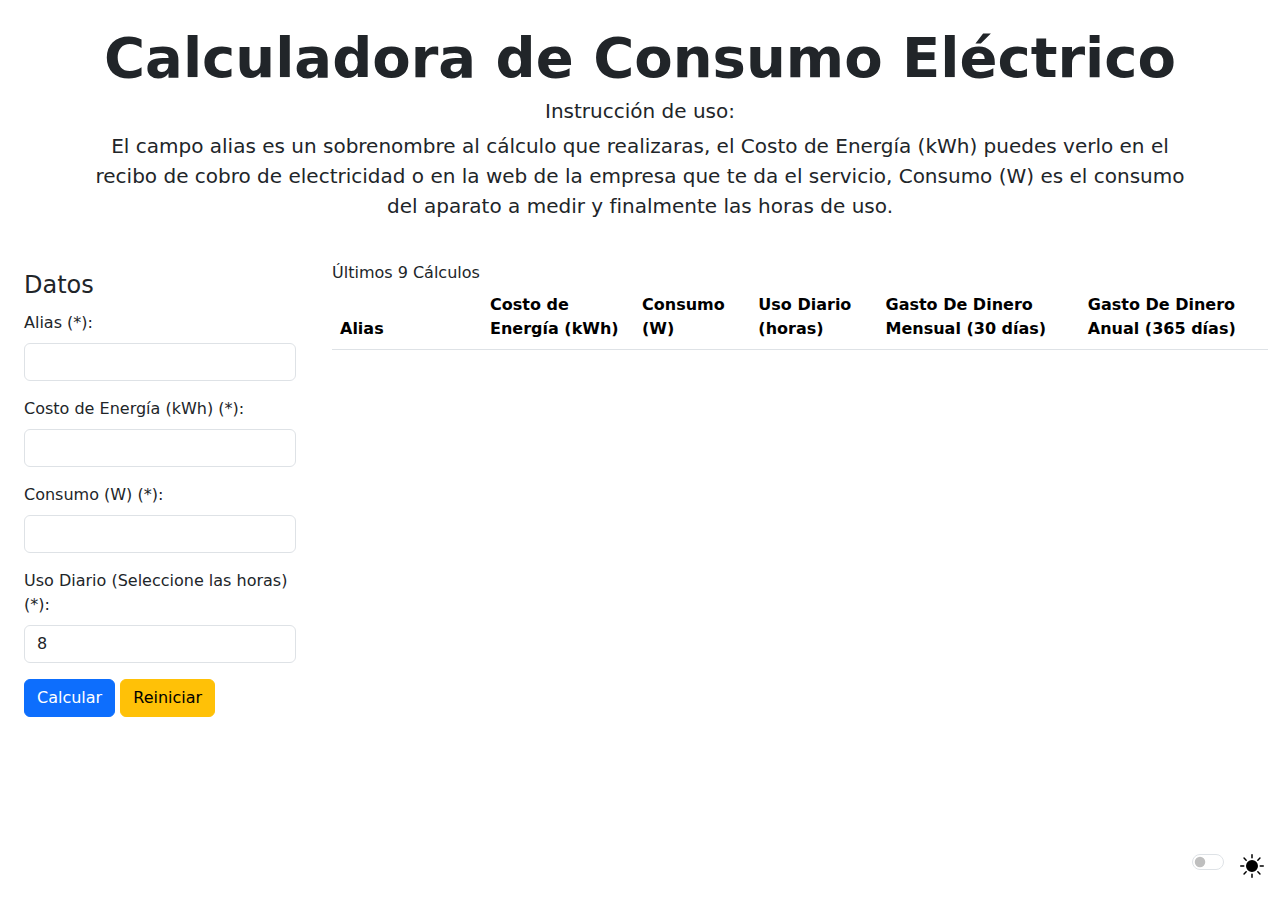
==== index.html @ 344720e3 "Update, varios" ====
<!DOCTYPE html>
<html lang="es">

<head>
    <meta charset="UTF-8">
    <meta name="viewport" content="width=device-width, initial-scale=1.0">
    <meta name="author" content="Daniel Bautista Pradilla">
    <title>Calculadora de Consumo Eléctrico</title>

    <link href="assets/img/elec32x32.png" rel="icon">
    <!-- Bootstrap CSS -->
    <link href="https://cdn.jsdelivr.net/npm/bootstrap@5.3.3/dist/css/bootstrap.min.css" rel="stylesheet"
        integrity="sha384-QWTKZyjpPEjISv5WaRU9OFeRpok6YctnYmDr5pNlyT2bRjXh0JMhjY6hW+ALEwIH" crossorigin="anonymous">
    <script src="https://cdn.jsdelivr.net/npm/bootstrap@5.3.3/dist/js/bootstrap.bundle.min.js"
        integrity="sha384-YvpcrYf0tY3lHB60NNkmXc5s9fDVZLESaAA55NDzOxhy9GkcIdslK1eN7N6jIeHz"
        crossorigin="anonymous"></script>
    <link href="assets/css/consumo.css" rel="stylesheet">
    <link href="assets/css/normalizev8.0.1.css" rel="stylesheet">
</head>

<body>
    <main>
        <section class="container pt-4">
            <div class="row mb-9">
                <div class="lc-block text-center">
                    <h2 class="fw-bold display-4">Calculadora de Consumo Eléctrico</h2>
                </div>
                <div class="lc-block text-center">
                    <h5>Instrucción de uso:</h5>
                    <p class="lead">El campo alias es un sobrenombre al cálculo que realizaras, el
                        Costo de Energía (kWh) puedes verlo en el recibo de cobro de electricidad o en la web de la
                        empresa que te da el servicio, Consumo (W) es el consumo del aparato a medir y finalmente las
                        horas de uso.</p>
                </div>
            </div>
        </section>
        <br>
        <div class="container-fluid d-flex justify-content-center">
            <div class="row">
                <div class="col-9 col-md-3">
                    <fieldset>
                        <legend>Datos</legend>
                        <form id="form" class="needs-validation" novalidate>
                            <div class="mb-3">
                                <label for="alias" class="form-label">Alias (*):</label>
                                <input type="text" id="alias" name="alias" class="form-control" required>
                                <div class="invalid-feedback">
                                    El campo Alias es requerido.
                                </div>
                            </div>
                            <div class="mb-3">
                                <label for="costeEnergia" class="form-label">Costo de Energía (kWh) (*):</label>
                                <input type="number" id="costeEnergia" name="costeEnergia" class="form-control"
                                    pattern="\d+" title="Solo se permiten números" required>
                                <div class="invalid-feedback">
                                    El campo Costo de Energía es requerido.
                                </div>
                            </div>
                            <div class="mb-3">
                                <label for="consumo" class="form-label">Consumo (W) (*):</label>
                                <input type="number" id="consumo" name="consumo" class="form-control" pattern="\d+"
                                    title="Solo se permiten números" required>
                                <div class="invalid-feedback">
                                    El campo Consumo es requerido.
                                </div>
                            </div>
                            <div class="mb-3">
                                <label for="usoDiario" class="form-label">Uso Diario (Seleccione las horas) (*):</label>
                                <select id="usoDiario" name="usoDiario" class="form-control" required>
                                    <!-- Las opciones se generarán dinámicamente con JavaScript -->
                                </select>
                                <div class="invalid-feedback">
                                    El campo Uso Diario es requerido.
                                </div>
                            </div>
                            <button type="button" class="btn btn-primary" onclick="calcularGasto()">Calcular</button>
                            <button type="reset" class="btn btn-warning">Reiniciar</button>
                        </form>
                        <br>
                        <div class="text-white-50">
                            <p>Hecho por Daniel Bautista Pradilla.</p>
                        </div>
                    </fieldset>
                </div>
                <div class="col-md-9">
                    <caption>Últimos 9 Cálculos</caption>
                    <table id="tablaCalculos" class="table table-hover">
                        <thead>
                            <tr>
                                <th style="width: 150px;">Alias</th>
                                <th>Costo de Energía (kWh)</th>
                                <th>Consumo (W)</th>
                                <th>Uso Diario (horas)</th>
                                <th>Gasto De Dinero Mensual (30 días)</th>
                                <th>Gasto De Dinero Anual (365 días)</th>
                            </tr>
                        </thead>
                        <tbody>
                        </tbody>
                    </table>
                </div>
            </div>
        </div>

        <!-- Cambio dia y noche iconos svg -->
        <svg xmlns="http://www.w3.org/2000/svg" class="d-none">
            <symbol id="check2" viewBox="0 0 16 16">
                <path
                    d="M13.854 3.646a.5.5 0 0 1 0 .708l-7 7a.5.5 0 0 1-.708 0l-3.5-3.5a.5.5 0 1 1 .708-.708L6.5 10.293l6.646-6.647a.5.5 0 0 1 .708 0z" />
            </symbol>
            <symbol id="moon-stars-fill" viewBox="0 0 16 16">
                <path
                    d="M6 .278a.768.768 0 0 1 .08.858 7.208 7.208 0 0 0-.878 3.46c0 4.021 3.278 7.277 7.318 7.277.527 0 1.04-.055 1.533-.16a.787.787 0 0 1 .81.316.733.733 0 0 1-.031.893A8.349 8.349 0 0 1 8.344 16C3.734 16 0 12.286 0 7.71 0 4.266 2.114 1.312 5.124.06A.752.752 0 0 1 6 .278z" />
            </symbol>
            <symbol id="sun-fill" viewBox="0 0 16 16">
                <path
                    d="M8 12a4 4 0 1 0 0-8 4 4 0 0 0 0 8zM8 0a.5.5 0 0 1 .5.5v2a.5.5 0 0 1-1 0v-2A.5.5 0 0 1 8 0zm0 13a.5.5 0 0 1 .5.5v2a.5.5 0 0 1-1 0v-2A.5.5 0 0 1 8 13zm8-5a.5.5 0 0 1-.5.5h-2a.5.5 0 0 1 0-1h2a.5.5 0 0 1 .5.5zM3 8a.5.5 0 0 1-.5.5h-2a.5.5 0 0 1 0-1h2A.5.5 0 0 1 3 8zm10.657-5.657a.5.5 0 0 1 0 .707l-1.414 1.415a.5.5 0 1 1-.707-.708l1.414-1.414a.5.5 0 0 1 .707 0zm-9.193 9.193a.5.5 0 0 1 0 .707L3.05 13.657a.5.5 0 0 1-.707-.707l1.414-1.414a.5.5 0 0 1 .707 0zm9.193 2.121a.5.5 0 0 1-.707 0l-1.414-1.414a.5.5 0 0 1 .707-.707l1.414 1.414a.5.5 0 0 1 0 .707zM4.464 4.465a.5.5 0 0 1-.707 0L2.343 3.05a.5.5 0 1 1 .707-.707l1.414 1.414a.5.5 0 0 1 0 .708z" />
            </symbol>
        </svg>

        <!-- Cambio dia y noche switch -->
        <div class="position-fixed bottom-0 end-0 mb-3 me-3 bd-mode-toggle">
            <div class="form-check form-switch form-switch-lg">
                <input class="form-check-input" type="checkbox" id="themeSwitch" aria-label="Toggle theme">
                <label class="form-check-label d-flex align-items-center" for="themeSwitch">
                    <svg class="bi my-1 theme-icon-active ms-2" width="1.5em" height="1.5em">
                        <use href="#"></use>
                    </svg>
                </label>
            </div>
        </div>
    </main>



    <script src="assets/js/scripts.js"></script>
</body>

</html>
---- assets/css/normalizev8.0.1.css ----
html{line-height:1.15;-webkit-text-size-adjust:100%}body{margin:0;}main{display:block;}h1{font-size:2em;margin:.67em 0;}hr{box-sizing:content-box;height:0;overflow:visible}pre{font-family:monospace,monospace;font-size:1em}a{background-color:transparent;}abbr[title]{border-bottom:none;text-decoration:underline;text-decoration:underline dotted}b,strong{font-weight:bolder;}code,kbd,samp{font-family:monospace,monospace;font-size:1em}small{font-size:80%;}sub,sup{font-size:75%;line-height:0;position:relative;vertical-align:baseline;}sub{bottom:-.25em;}sup{top:-.5em;}img{border-style:none;}button,input,optgroup,select,textarea{font-family:inherit;font-size:100%;line-height:1.15;margin:0}button,input{overflow:visible;}button,select{text-transform:none;}button,[type="button"],[type="reset"],[type="submit"]{-webkit-appearance:button;}button::-moz-focus-inner,[type="button"]::-moz-focus-inner,[type="reset"]::-moz-focus-inner,[type="submit"]::-moz-focus-inner{border-style:none;padding:0;}button:-moz-focusring,[type="button"]:-moz-focusring,[type="reset"]:-moz-focusring,[type="submit"]:-moz-focusring{outline:1px dotted ButtonText;}fieldset{padding:.35em .75em .625em;}legend{box-sizing:border-box;color:inherit;display:table;max-width:100%;padding:0;white-space:normal}progress{vertical-align:baseline;}textarea{overflow:auto;}[type="checkbox"],[type="radio"]{box-sizing:border-box;padding:0}[type="number"]::-webkit-inner-spin-button,[type="number"]::-webkit-outer-spin-button{height:auto;}[type="search"]{-webkit-appearance:textfield;outline-offset:-2px}[type="search"]::-webkit-search-decoration{-webkit-appearance:none;}::-webkit-file-upload-button{-webkit-appearance:button;font:inherit}details{display:block;}summary{display:list-item;}template{display:none;}[hidden]{display:none;}
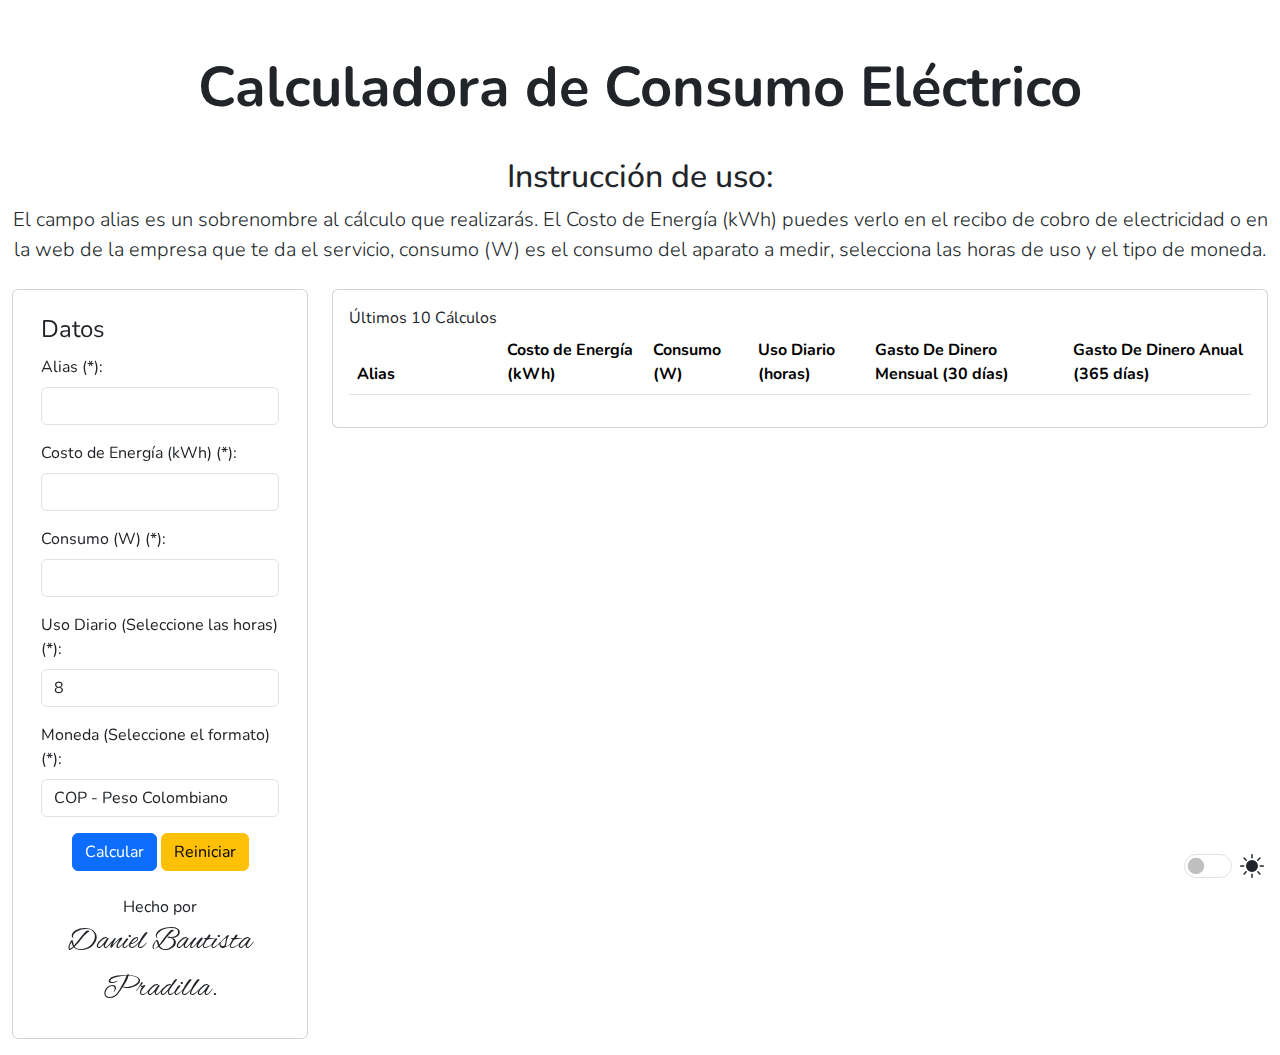
==== commit fd27f753: "Update, estilo y firma" ====
--- a/index.html
+++ b/index.html
@@ -6,101 +6,119 @@
     <meta name="viewport" content="width=device-width, initial-scale=1.0">
     <meta name="author" content="Daniel Bautista Pradilla">
     <title>Calculadora de Consumo Eléctrico</title>
-
-    <link href="assets/img/elec32x32.png" rel="icon">
+    <link rel="icon" href="assets/img/elec32x32.png">
     <!-- Bootstrap CSS -->
-    <link href="https://cdn.jsdelivr.net/npm/bootstrap@5.3.3/dist/css/bootstrap.min.css" rel="stylesheet"
-        integrity="sha384-QWTKZyjpPEjISv5WaRU9OFeRpok6YctnYmDr5pNlyT2bRjXh0JMhjY6hW+ALEwIH" crossorigin="anonymous">
-    <script src="https://cdn.jsdelivr.net/npm/bootstrap@5.3.3/dist/js/bootstrap.bundle.min.js"
-        integrity="sha384-YvpcrYf0tY3lHB60NNkmXc5s9fDVZLESaAA55NDzOxhy9GkcIdslK1eN7N6jIeHz"
-        crossorigin="anonymous"></script>
-    <link href="assets/css/consumo.css" rel="stylesheet">
-    <link href="assets/css/normalizev8.0.1.css" rel="stylesheet">
+    <link rel="stylesheet" href="assets/bootstrap-5.3.3-dist/css/bootstrap.min.css">
+    <!-- Fuentes -->
+    <link rel="preconnect" href="https://fonts.googleapis.com">
+    <link rel="preconnect" href="https://fonts.gstatic.com" crossorigin>
+    <link
+        href="https://fonts.googleapis.com/css2?family=Alex+Brush&family=Nunito:ital,wght@0,200..1000;1,200..1000&display=swap"
+        rel="stylesheet">
+    <!-- CSS -->
+    <link rel="stylesheet" href="assets/css/consumo.css">
+    <link rel="stylesheet" href="assets/css/normalizev8.0.1.css">
 </head>
 
 <body>
-    <main>
-        <section class="container pt-4">
-            <div class="row mb-9">
-                <div class="lc-block text-center">
-                    <h2 class="fw-bold display-4">Calculadora de Consumo Eléctrico</h2>
+    <main class="container-fluid justify-content-center pt-3">
+        <header class="text-center mb-4">
+            <h1 class="fw-bold display-4">Calculadora de Consumo Eléctrico</h1>
+            <h2>Instrucción de uso:</h2>
+            <p class="lead">El campo alias es un sobrenombre al cálculo que realizarás. El Costo de Energía (kWh) puedes
+                verlo en el recibo de cobro de electricidad o en la web de la empresa que te da el servicio, consumo (W)
+                es el consumo del aparato a medir, selecciona las horas de uso y el tipo de moneda.</p>
+        </header>
+        <section class="row">
+            <article class="col-md-3 mb-3">
+                <div class="card bg-transparent" style="backdrop-filter: blur(20px);">
+                    <div class="card-body">
+                        <fieldset>
+                            <legend>Datos</legend>
+                            <form id="form" class="needs-validation" novalidate>
+                                <div class="mb-3">
+                                    <label for="alias" class="form-label">Alias (*):</label>
+                                    <input type="text" id="alias" name="alias" class="form-control" required>
+                                    <div class="invalid-feedback">
+                                        El campo Alias es requerido.
+                                    </div>
+                                </div>
+                                <div class="mb-3">
+                                    <label for="costeEnergia" class="form-label">Costo de Energía (kWh) (*):</label>
+                                    <input type="number" id="costeEnergia" name="costeEnergia" class="form-control"
+                                        min="1" required>
+                                    <div class="invalid-feedback">
+                                        El campo Costo de Energía es requerido.
+                                    </div>
+                                </div>
+                                <div class="mb-3">
+                                    <label for="consumo" class="form-label">Consumo (W) (*):</label>
+                                    <input type="number" id="consumo" name="consumo" class="form-control" min="1"
+                                        required>
+                                    <div class="invalid-feedback">
+                                        El campo Consumo es requerido.
+                                    </div>
+                                </div>
+                                <div class="mb-3">
+                                    <label for="usoDiario" class="form-label">Uso Diario (Seleccione las horas)
+                                        (*):</label>
+                                    <select id="usoDiario" name="usoDiario" class="form-control" required>
+                                        <!-- Las opciones se generarán dinámicamente con JavaScript -->
+                                    </select>
+                                    <div class="invalid-feedback">
+                                        El campo Uso Diario es requerido.
+                                    </div>
+                                </div>
+                                <div class="mb-3">
+                                    <label for="moneda" class="form-label">Moneda (Seleccione el formato)
+                                        (*):</label>
+                                    <select id="moneda" name="moneda" class="form-control" required>
+                                        <option value="COP">COP - Peso Colombiano</option>
+                                        <option value="USD">USD - Dólar Estadounidense</option>
+                                        <option value="EUR">EUR - Euro</option>
+                                    </select>
+                                    <div class="invalid-feedback">
+                                        El campo Moneda es requerido.
+                                    </div>
+                                </div>
+                                <div class="text-center">
+                                    <button type="button" class="btn btn-primary"
+                                        onclick="calcularGasto()">Calcular</button>
+                                    <button type="reset" class="btn btn-warning">Reiniciar</button>
+                                </div>
+                            </form>
+                            <br>
+                            <div class="lc-block text-center">
+                                <caption>Hecho por <div id="miFirma" style="font-size: 31px;">Daniel Bautista
+                                        Pradilla.</div>
+                                </caption>
+                            </div>
+                        </fieldset>
+                    </div>
                 </div>
-                <div class="lc-block text-center">
-                    <h5>Instrucción de uso:</h5>
-                    <p class="lead">El campo alias es un sobrenombre al cálculo que realizaras, el
-                        Costo de Energía (kWh) puedes verlo en el recibo de cobro de electricidad o en la web de la
-                        empresa que te da el servicio, Consumo (W) es el consumo del aparato a medir y finalmente las
-                        horas de uso.</p>
+            </article>
+            <article class="col-md-9 mb-3">
+                <div class="card">
+                    <div class="card-body">
+                        <caption>Últimos 10 Cálculos</caption>
+                        <table id="tablaCalculos" class="table table-hover">
+                            <thead>
+                                <tr>
+                                    <th style="width: 150px;">Alias</th>
+                                    <th>Costo de Energía (kWh)</th>
+                                    <th>Consumo (W)</th>
+                                    <th>Uso Diario (horas)</th>
+                                    <th>Gasto De Dinero Mensual (30 días)</th>
+                                    <th>Gasto De Dinero Anual (365 días)</th>
+                                </tr>
+                            </thead>
+                            <tbody>
+                            </tbody>
+                        </table>
+                    </div>
                 </div>
-            </div>
+            </article>
         </section>
-        <br>
-        <div class="container-fluid d-flex justify-content-center">
-            <div class="row">
-                <div class="col-9 col-md-3">
-                    <fieldset>
-                        <legend>Datos</legend>
-                        <form id="form" class="needs-validation" novalidate>
-                            <div class="mb-3">
-                                <label for="alias" class="form-label">Alias (*):</label>
-                                <input type="text" id="alias" name="alias" class="form-control" required>
-                                <div class="invalid-feedback">
-                                    El campo Alias es requerido.
-                                </div>
-                            </div>
-                            <div class="mb-3">
-                                <label for="costeEnergia" class="form-label">Costo de Energía (kWh) (*):</label>
-                                <input type="number" id="costeEnergia" name="costeEnergia" class="form-control"
-                                    pattern="\d+" title="Solo se permiten números" required>
-                                <div class="invalid-feedback">
-                                    El campo Costo de Energía es requerido.
-                                </div>
-                            </div>
-                            <div class="mb-3">
-                                <label for="consumo" class="form-label">Consumo (W) (*):</label>
-                                <input type="number" id="consumo" name="consumo" class="form-control" pattern="\d+"
-                                    title="Solo se permiten números" required>
-                                <div class="invalid-feedback">
-                                    El campo Consumo es requerido.
-                                </div>
-                            </div>
-                            <div class="mb-3">
-                                <label for="usoDiario" class="form-label">Uso Diario (Seleccione las horas) (*):</label>
-                                <select id="usoDiario" name="usoDiario" class="form-control" required>
-                                    <!-- Las opciones se generarán dinámicamente con JavaScript -->
-                                </select>
-                                <div class="invalid-feedback">
-                                    El campo Uso Diario es requerido.
-                                </div>
-                            </div>
-                            <button type="button" class="btn btn-primary" onclick="calcularGasto()">Calcular</button>
-                            <button type="reset" class="btn btn-warning">Reiniciar</button>
-                        </form>
-                        <br>
-                        <div class="text-white-50">
-                            <p>Hecho por Daniel Bautista Pradilla.</p>
-                        </div>
-                    </fieldset>
-                </div>
-                <div class="col-md-9">
-                    <caption>Últimos 9 Cálculos</caption>
-                    <table id="tablaCalculos" class="table table-hover">
-                        <thead>
-                            <tr>
-                                <th style="width: 150px;">Alias</th>
-                                <th>Costo de Energía (kWh)</th>
-                                <th>Consumo (W)</th>
-                                <th>Uso Diario (horas)</th>
-                                <th>Gasto De Dinero Mensual (30 días)</th>
-                                <th>Gasto De Dinero Anual (365 días)</th>
-                            </tr>
-                        </thead>
-                        <tbody>
-                        </tbody>
-                    </table>
-                </div>
-            </div>
-        </div>
 
         <!-- Cambio dia y noche iconos svg -->
         <svg xmlns="http://www.w3.org/2000/svg" class="d-none">
@@ -129,10 +147,9 @@
                 </label>
             </div>
         </div>
+
     </main>
-
-
-
+    <script src="assets/bootstrap-5.3.3-dist/js/bootstrap.bundle.min.js"></script>
     <script src="assets/js/scripts.js"></script>
 </body>
 
--- a/assets/css/consumo.css
+++ b/assets/css/consumo.css
@@ -0,0 +1,37 @@
+/* Switch dia y noche */
+.form-switch-lg .form-check-input {
+    width: 3rem;
+    height: 1.5rem;
+}
+
+.form-switch-lg .form-check-input:checked {
+    background-color: #0d6efd;
+}
+
+.form-switch-lg .form-check-input:focus {
+    box-shadow: 0 0 0 0.25rem rgba(13, 110, 253, 0.25);
+}
+
+.theme-icon-active {
+    fill: currentColor;
+}
+
+.theme-dark .theme-icon-active {
+    color: white;
+}
+
+/* Firma*/
+#miFirma {
+    font-family: "Alex Brush", cursive;
+    font-weight: 400;
+    font-style: normal;
+}
+
+/* General */
+body {
+    /* Nunito font <weight>: Use a value from 200 to 1000 */
+    font-family: "Nunito", sans-serif;
+    font-optical-sizing: auto;
+    font-weight: 400;
+    font-style: normal;
+}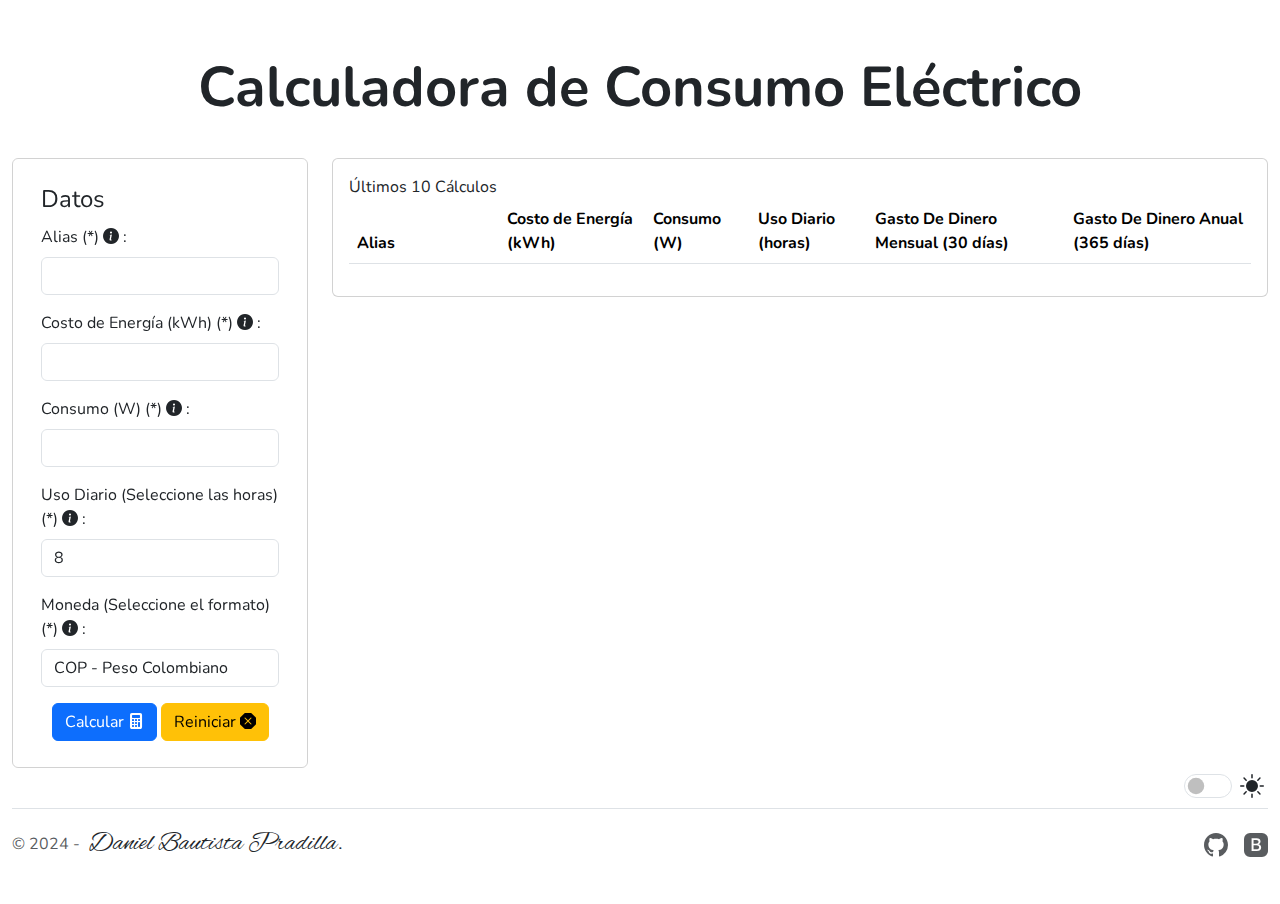
==== commit 1b2cceb6: "Update, iconos, footer." ====
--- a/index.html
+++ b/index.html
@@ -9,6 +9,7 @@
     <link rel="icon" href="assets/img/elec32x32.png">
     <!-- Bootstrap CSS -->
     <link rel="stylesheet" href="assets/bootstrap-5.3.3-dist/css/bootstrap.min.css">
+    <link rel="stylesheet" href="assets/bootstrap-icons-1.11.3/font/bootstrap-icons.min.css">
     <!-- Fuentes -->
     <link rel="preconnect" href="https://fonts.googleapis.com">
     <link rel="preconnect" href="https://fonts.gstatic.com" crossorigin>
@@ -24,10 +25,6 @@
     <main class="container-fluid justify-content-center pt-3">
         <header class="text-center mb-4">
             <h1 class="fw-bold display-4">Calculadora de Consumo Eléctrico</h1>
-            <h2>Instrucción de uso:</h2>
-            <p class="lead">El campo alias es un sobrenombre al cálculo que realizarás. El Costo de Energía (kWh) puedes
-                verlo en el recibo de cobro de electricidad o en la web de la empresa que te da el servicio, consumo (W)
-                es el consumo del aparato a medir, selecciona las horas de uso y el tipo de moneda.</p>
         </header>
         <section class="row">
             <article class="col-md-3 mb-3">
@@ -37,14 +34,20 @@
                             <legend>Datos</legend>
                             <form id="form" class="needs-validation" novalidate>
                                 <div class="mb-3">
-                                    <label for="alias" class="form-label">Alias (*):</label>
+                                    <label for="alias" class="form-label">Alias (*) <i class="bi bi-info-circle-fill"
+                                            data-bs-toggle="tooltip" data-bs-placement="right"
+                                            data-bs-title="Sobrenombre al cálculo que realizarás"></i> :</label>
                                     <input type="text" id="alias" name="alias" class="form-control" required>
                                     <div class="invalid-feedback">
                                         El campo Alias es requerido.
                                     </div>
                                 </div>
                                 <div class="mb-3">
-                                    <label for="costeEnergia" class="form-label">Costo de Energía (kWh) (*):</label>
+                                    <label for="costeEnergia" class="form-label">Costo de Energía (kWh) (*) <i
+                                            class="bi bi-info-circle-fill" data-bs-toggle="tooltip"
+                                            data-bs-placement="right"
+                                            data-bs-title="Esta en el recibo de cobro de electricidad o en la web de la empresa que te da el servicio"></i>
+                                        :</label>
                                     <input type="number" id="costeEnergia" name="costeEnergia" class="form-control"
                                         min="1" required>
                                     <div class="invalid-feedback">
@@ -52,7 +55,10 @@
                                     </div>
                                 </div>
                                 <div class="mb-3">
-                                    <label for="consumo" class="form-label">Consumo (W) (*):</label>
+                                    <label for="consumo" class="form-label">Consumo (W) (*) <i
+                                            class="bi bi-info-circle-fill" data-bs-toggle="tooltip"
+                                            data-bs-placement="right" data-bs-title="Consumo del aparato a medir"></i>
+                                        :</label>
                                     <input type="number" id="consumo" name="consumo" class="form-control" min="1"
                                         required>
                                     <div class="invalid-feedback">
@@ -61,7 +67,8 @@
                                 </div>
                                 <div class="mb-3">
                                     <label for="usoDiario" class="form-label">Uso Diario (Seleccione las horas)
-                                        (*):</label>
+                                        (*) <i class="bi bi-info-circle-fill" data-bs-toggle="tooltip"
+                                            data-bs-placement="right" data-bs-title="Horas de uso diario"></i> :</label>
                                     <select id="usoDiario" name="usoDiario" class="form-control" required>
                                         <!-- Las opciones se generarán dinámicamente con JavaScript -->
                                     </select>
@@ -71,7 +78,9 @@
                                 </div>
                                 <div class="mb-3">
                                     <label for="moneda" class="form-label">Moneda (Seleccione el formato)
-                                        (*):</label>
+                                        (*) <i class="bi bi-info-circle-fill" data-bs-toggle="tooltip"
+                                            data-bs-placement="right"
+                                            data-bs-title="Tipo de moneda para realizar el calculo"></i> :</label>
                                     <select id="moneda" name="moneda" class="form-control" required>
                                         <option value="COP">COP - Peso Colombiano</option>
                                         <option value="USD">USD - Dólar Estadounidense</option>
@@ -82,17 +91,12 @@
                                     </div>
                                 </div>
                                 <div class="text-center">
-                                    <button type="button" class="btn btn-primary"
-                                        onclick="calcularGasto()">Calcular</button>
-                                    <button type="reset" class="btn btn-warning">Reiniciar</button>
+                                    <button type="button" class="btn btn-primary" onclick="calcularGasto()">Calcular <i
+                                            class="bi bi-calculator-fill"></i></button>
+                                    <button type="reset" class="btn btn-warning">Reiniciar <i
+                                            class="bi bi-x-octagon-fill"></i></button>
                                 </div>
                             </form>
-                            <br>
-                            <div class="lc-block text-center">
-                                <caption>Hecho por <div id="miFirma" style="font-size: 31px;">Daniel Bautista
-                                        Pradilla.</div>
-                                </caption>
-                            </div>
                         </fieldset>
                     </div>
                 </div>
@@ -120,12 +124,34 @@
             </article>
         </section>
 
+        <footer class="d-flex flex-wrap justify-content-between align-items-center py-3 my-4 border-top">
+            <div class="col-md-4 d-flex align-items-center">
+                <span class="mb-3 mb-md-0 text-body-secondary">© 2024 -</span><span id="miFirma"
+                    style="font-size: 26px; margin-left: 9px;">Daniel Bautista Pradilla.</span>
+                <div class="mb-3 mb-md-0 text-body-secondary"></div>
+            </div>
+
+            <ul class="nav col-md-4 justify-content-end list-unstyled d-flex">
+                <li class="ms-3"><a class="text-body-secondary" href="https://github.com/Danielbp019/" target="_blank">
+                        <svg xmlns="http://www.w3.org/2000/svg" width="24" height="24" fill="currentColor"
+                            class="bi bi-github" viewBox="0 0 16 16">
+                            <path
+                                d="M8 0C3.58 0 0 3.58 0 8c0 3.54 2.29 6.53 5.47 7.59.4.07.55-.17.55-.38 0-.19-.01-.82-.01-1.49-2.01.37-2.53-.49-2.69-.94-.09-.23-.48-.94-.82-1.13-.28-.15-.68-.52-.01-.53.63-.01 1.08.58 1.23.82.72 1.21 1.87.87 2.33.66.07-.52.28-.87.51-1.07-1.78-.2-3.64-.89-3.64-3.95 0-.87.31-1.59.82-2.15-.08-.2-.36-1.02.08-2.12 0 0 .67-.21 2.2.82.64-.18 1.32-.27 2-.27s1.36.09 2 .27c1.53-1.04 2.2-.82 2.2-.82.44 1.1.16 1.92.08 2.12.51.56.82 1.27.82 2.15 0 3.07-1.87 3.75-3.65 3.95.29.25.54.73.54 1.48 0 1.07-.01 1.93-.01 2.2 0 .21.15.46.55.38A8.01 8.01 0 0 0 16 8c0-4.42-3.58-8-8-8" />
+                        </svg></a></li>
+                <li class="ms-3"><a class="text-body-secondary" href="https://getbootstrap.com/" target="_blank">
+                        <svg xmlns="http://www.w3.org/2000/svg" width="24" height="24" fill="currentColor"
+                            class="bi bi-bootstrap-fill" viewBox="0 0 16 16">
+                            <path
+                                d="M6.375 7.125V4.658h1.78c.973 0 1.542.457 1.542 1.237 0 .802-.604 1.23-1.764 1.23zm0 3.762h1.898c1.184 0 1.81-.48 1.81-1.377 0-.885-.65-1.348-1.886-1.348H6.375z" />
+                            <path
+                                d="M4.002 0a4 4 0 0 0-4 4v8a4 4 0 0 0 4 4h8a4 4 0 0 0 4-4V4a4 4 0 0 0-4-4zm1.06 12V3.545h3.399c1.587 0 2.543.809 2.543 2.11 0 .884-.65 1.675-1.483 1.816v.1c1.143.117 1.904.931 1.904 2.033 0 1.488-1.084 2.396-2.888 2.396z" />
+                        </svg>
+                    </a></li>
+            </ul>
+        </footer>
+
         <!-- Cambio dia y noche iconos svg -->
         <svg xmlns="http://www.w3.org/2000/svg" class="d-none">
-            <symbol id="check2" viewBox="0 0 16 16">
-                <path
-                    d="M13.854 3.646a.5.5 0 0 1 0 .708l-7 7a.5.5 0 0 1-.708 0l-3.5-3.5a.5.5 0 1 1 .708-.708L6.5 10.293l6.646-6.647a.5.5 0 0 1 .708 0z" />
-            </symbol>
             <symbol id="moon-stars-fill" viewBox="0 0 16 16">
                 <path
                     d="M6 .278a.768.768 0 0 1 .08.858 7.208 7.208 0 0 0-.878 3.46c0 4.021 3.278 7.277 7.318 7.277.527 0 1.04-.055 1.533-.16a.787.787 0 0 1 .81.316.733.733 0 0 1-.031.893A8.349 8.349 0 0 1 8.344 16C3.734 16 0 12.286 0 7.71 0 4.266 2.114 1.312 5.124.06A.752.752 0 0 1 6 .278z" />
@@ -137,7 +163,7 @@
         </svg>
 
         <!-- Cambio dia y noche switch -->
-        <div class="position-fixed bottom-0 end-0 mb-3 me-3 bd-mode-toggle">
+        <div class="position-fixed bottom-0 end-0 custom-margin me-3 bd-mode-toggle">
             <div class="form-check form-switch form-switch-lg">
                 <input class="form-check-input" type="checkbox" id="themeSwitch" aria-label="Toggle theme">
                 <label class="form-check-label d-flex align-items-center" for="themeSwitch">
--- a/assets/css/consumo.css
+++ b/assets/css/consumo.css
@@ -34,4 +34,9 @@
     font-optical-sizing: auto;
     font-weight: 400;
     font-style: normal;
+}
+
+/* Margen inferior del boton dia y noche */
+.custom-margin {
+    margin-bottom: 6rem;
 }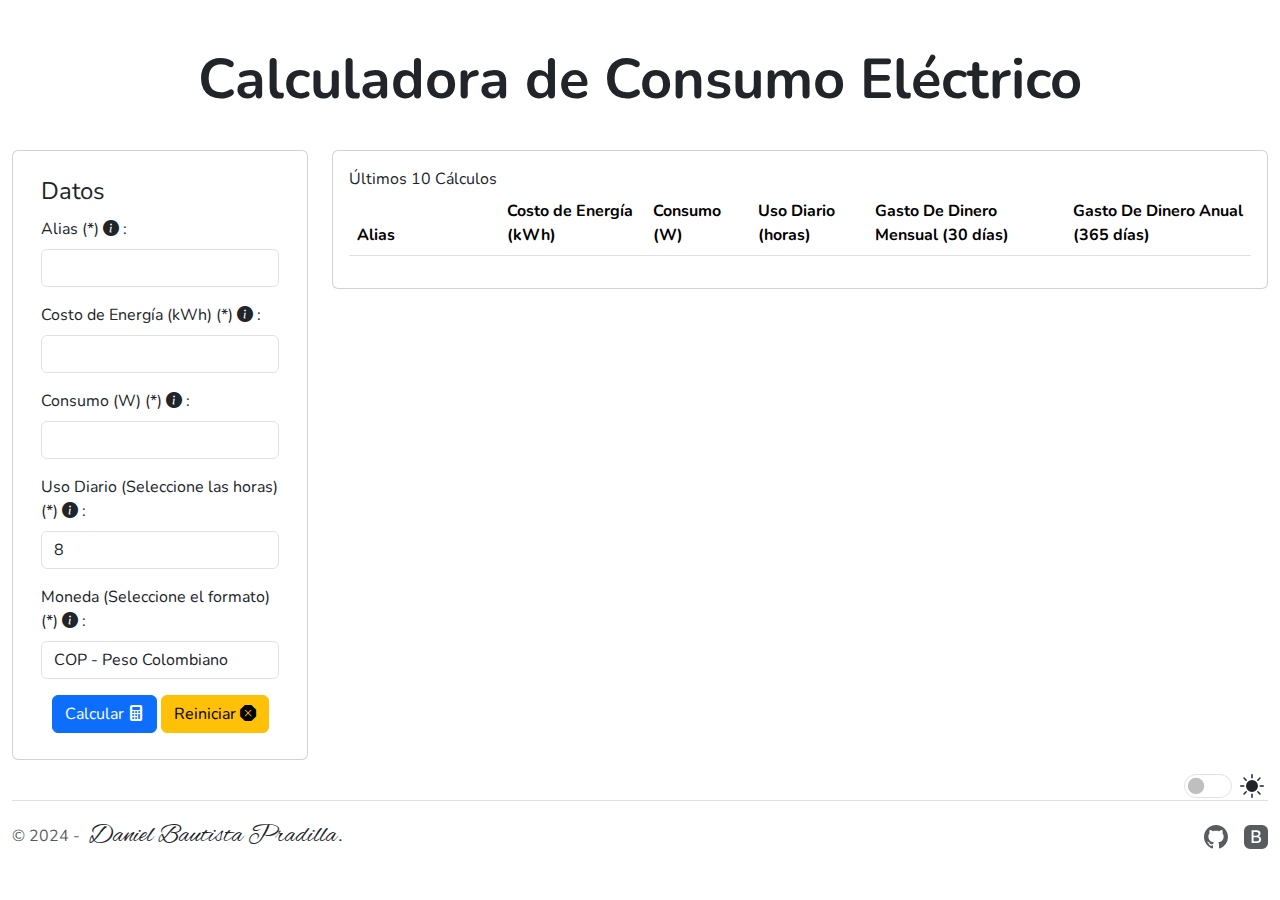
==== commit bbe6d08c: "Update index.html" ====
--- a/index.html
+++ b/index.html
@@ -22,13 +22,15 @@
 </head>
 
 <body>
-    <main class="container-fluid justify-content-center pt-3">
+    <main class="container-fluid justify-content-center pt-2">
         <header class="text-center mb-4">
             <h1 class="fw-bold display-4">Calculadora de Consumo Eléctrico</h1>
         </header>
         <section class="row">
             <article class="col-md-3 mb-3">
-                <div class="card bg-transparent" style="backdrop-filter: blur(20px);">
+                <!-- Esto pone efecto de vidrio en la card para cuando hay un fondo
+                <div class="card bg-transparent" style="backdrop-filter: blur(20px);"> -->
+                <div class="card">
                     <div class="card-body">
                         <fieldset>
                             <legend>Datos</legend>
@@ -46,10 +48,10 @@
                                     <label for="costeEnergia" class="form-label">Costo de Energía (kWh) (*) <i
                                             class="bi bi-info-circle-fill" data-bs-toggle="tooltip"
                                             data-bs-placement="right"
-                                            data-bs-title="Esta en el recibo de cobro de electricidad o en la web de la empresa que te da el servicio"></i>
+                                            data-bs-title="Está en el recibo de cobro de electricidad o en la web de la empresa que te da el servicio"></i>
                                         :</label>
-                                    <input type="number" id="costeEnergia" name="costeEnergia" class="form-control"
-                                        min="1" required>
+                                    <input type="number" step="0.1" pattern="\d+(\.\d{1,})?" id="costeEnergia"
+                                        name="costeEnergia" class="form-control" min="1" required>
                                     <div class="invalid-feedback">
                                         El campo Costo de Energía es requerido.
                                     </div>
@@ -59,8 +61,8 @@
                                             class="bi bi-info-circle-fill" data-bs-toggle="tooltip"
                                             data-bs-placement="right" data-bs-title="Consumo del aparato a medir"></i>
                                         :</label>
-                                    <input type="number" id="consumo" name="consumo" class="form-control" min="1"
-                                        required>
+                                    <input type="number" step="0.1" pattern="\d+(\.\d{1,})?" id="consumo" name="consumo"
+                                        class="form-control" min="1" required>
                                     <div class="invalid-feedback">
                                         El campo Consumo es requerido.
                                     </div>
@@ -80,7 +82,7 @@
                                     <label for="moneda" class="form-label">Moneda (Seleccione el formato)
                                         (*) <i class="bi bi-info-circle-fill" data-bs-toggle="tooltip"
                                             data-bs-placement="right"
-                                            data-bs-title="Tipo de moneda para realizar el calculo"></i> :</label>
+                                            data-bs-title="Tipo de moneda para realizar el cálculo"></i> :</label>
                                     <select id="moneda" name="moneda" class="form-control" required>
                                         <option value="COP">COP - Peso Colombiano</option>
                                         <option value="USD">USD - Dólar Estadounidense</option>
@@ -165,7 +167,7 @@
         <!-- Cambio dia y noche switch -->
         <div class="position-fixed bottom-0 end-0 custom-margin me-3 bd-mode-toggle">
             <div class="form-check form-switch form-switch-lg">
-                <input class="form-check-input" type="checkbox" id="themeSwitch" aria-label="Toggle theme">
+                <input class="form-check-input glow" type="checkbox" id="themeSwitch" aria-label="Toggle theme">
                 <label class="form-check-label d-flex align-items-center" for="themeSwitch">
                     <svg class="bi my-1 theme-icon-active ms-2" width="1.5em" height="1.5em">
                         <use href="#"></use>
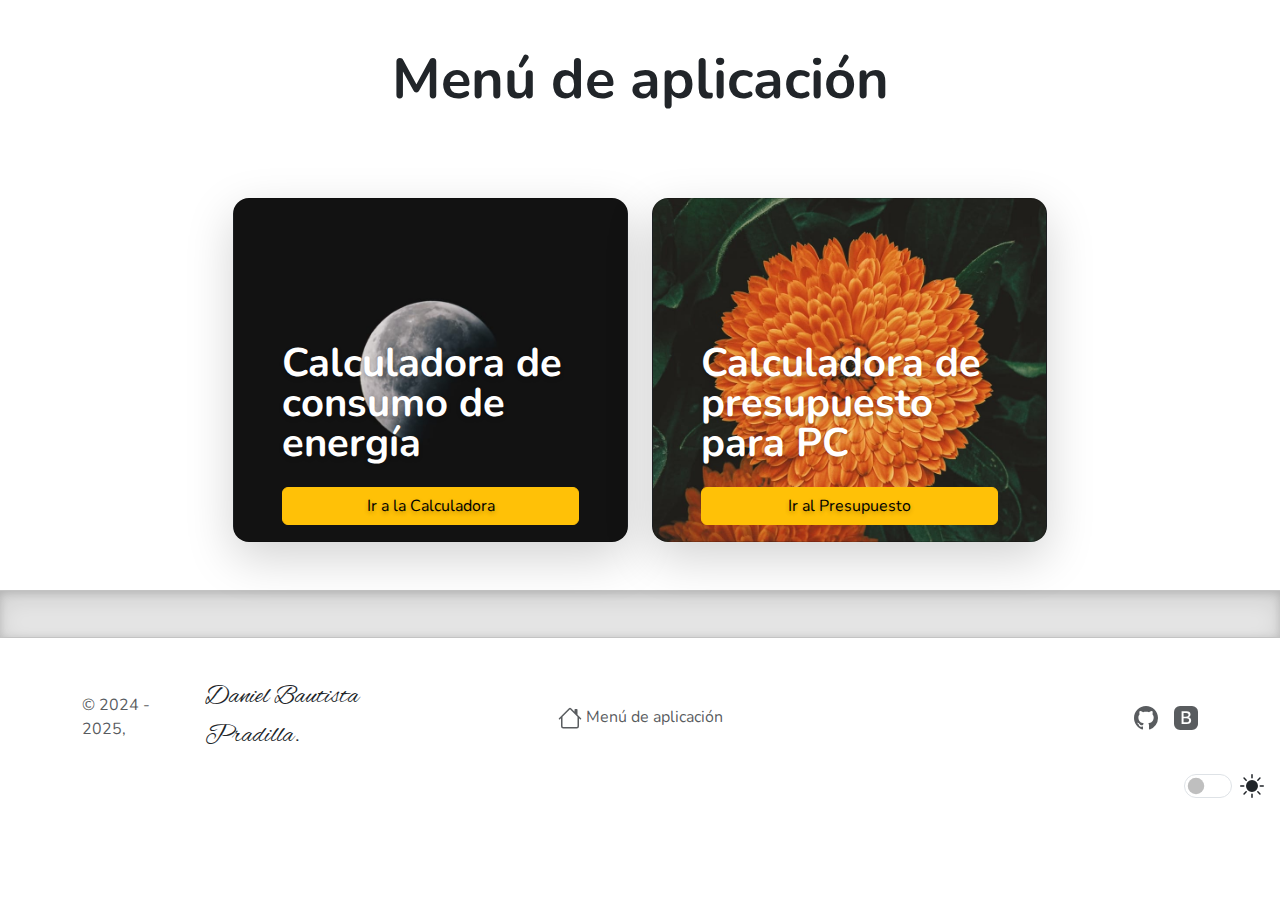
==== commit 7da9f3bd: "New, presupuesto." ====
--- a/index.html
+++ b/index.html
@@ -1,11 +1,11 @@
-<!DOCTYPE html>
+<!doctype html>
 <html lang="es">
 
 <head>
     <meta charset="UTF-8">
     <meta name="viewport" content="width=device-width, initial-scale=1.0">
     <meta name="author" content="Daniel Bautista Pradilla">
-    <title>Calculadora de Consumo Eléctrico</title>
+    <title>Menú de aplicación</title>
     <link rel="icon" href="assets/img/elec32x32.png">
     <!-- Bootstrap CSS -->
     <link rel="stylesheet" href="assets/bootstrap-5.3.3-dist/css/bootstrap.min.css">
@@ -19,138 +19,60 @@
     <!-- CSS -->
     <link rel="stylesheet" href="assets/css/consumo.css">
     <link rel="stylesheet" href="assets/css/normalizev8.0.1.css">
+    <!-- Incluir footer -->
+    <script>
+        function loadFooter() {
+            var xhttp = new XMLHttpRequest();
+            xhttp.onreadystatechange = function () {
+                if (this.readyState == 4 && this.status == 200) {
+                    document.getElementById("footer").innerHTML = this.responseText;
+                }
+            };
+            xhttp.open("GET", "footer.html", true);
+            xhttp.send();
+        }
+    </script>
 </head>
 
-<body>
-    <main class="container-fluid justify-content-center pt-2">
+<body onload="loadFooter()">
+    <main class="justify-content-center pt-2">
         <header class="text-center mb-4">
-            <h1 class="fw-bold display-4">Calculadora de Consumo Eléctrico</h1>
+            <h1 class="fw-bold display-4">Menú de aplicación</h1>
         </header>
-        <section class="row">
-            <article class="col-md-3 mb-3">
-                <!-- Esto pone efecto de vidrio en la card para cuando hay un fondo
-                <div class="card bg-transparent" style="backdrop-filter: blur(20px);"> -->
-                <div class="card">
-                    <div class="card-body">
-                        <fieldset>
-                            <legend>Datos</legend>
-                            <form id="form" class="needs-validation" novalidate>
-                                <div class="mb-3">
-                                    <label for="alias" class="form-label">Alias (*) <i class="bi bi-info-circle-fill"
-                                            data-bs-toggle="tooltip" data-bs-placement="right"
-                                            data-bs-title="Sobrenombre al cálculo que realizarás"></i> :</label>
-                                    <input type="text" id="alias" name="alias" class="form-control" required>
-                                    <div class="invalid-feedback">
-                                        El campo Alias es requerido.
-                                    </div>
-                                </div>
-                                <div class="mb-3">
-                                    <label for="costeEnergia" class="form-label">Costo de Energía (kWh) (*) <i
-                                            class="bi bi-info-circle-fill" data-bs-toggle="tooltip"
-                                            data-bs-placement="right"
-                                            data-bs-title="Está en el recibo de cobro de electricidad o en la web de la empresa que te da el servicio"></i>
-                                        :</label>
-                                    <input type="number" step="0.1" pattern="\d+(\.\d{1,})?" id="costeEnergia"
-                                        name="costeEnergia" class="form-control" min="1" required>
-                                    <div class="invalid-feedback">
-                                        El campo Costo de Energía es requerido.
-                                    </div>
-                                </div>
-                                <div class="mb-3">
-                                    <label for="consumo" class="form-label">Consumo (W) (*) <i
-                                            class="bi bi-info-circle-fill" data-bs-toggle="tooltip"
-                                            data-bs-placement="right" data-bs-title="Consumo del aparato a medir"></i>
-                                        :</label>
-                                    <input type="number" step="0.1" pattern="\d+(\.\d{1,})?" id="consumo" name="consumo"
-                                        class="form-control" min="1" required>
-                                    <div class="invalid-feedback">
-                                        El campo Consumo es requerido.
-                                    </div>
-                                </div>
-                                <div class="mb-3">
-                                    <label for="usoDiario" class="form-label">Uso Diario (Seleccione las horas)
-                                        (*) <i class="bi bi-info-circle-fill" data-bs-toggle="tooltip"
-                                            data-bs-placement="right" data-bs-title="Horas de uso diario"></i> :</label>
-                                    <select id="usoDiario" name="usoDiario" class="form-control" required>
-                                        <!-- Las opciones se generarán dinámicamente con JavaScript -->
-                                    </select>
-                                    <div class="invalid-feedback">
-                                        El campo Uso Diario es requerido.
-                                    </div>
-                                </div>
-                                <div class="mb-3">
-                                    <label for="moneda" class="form-label">Moneda (Seleccione el formato)
-                                        (*) <i class="bi bi-info-circle-fill" data-bs-toggle="tooltip"
-                                            data-bs-placement="right"
-                                            data-bs-title="Tipo de moneda para realizar el cálculo"></i> :</label>
-                                    <select id="moneda" name="moneda" class="form-control" required>
-                                        <option value="COP">COP - Peso Colombiano</option>
-                                        <option value="USD">USD - Dólar Estadounidense</option>
-                                        <option value="EUR">EUR - Euro</option>
-                                    </select>
-                                    <div class="invalid-feedback">
-                                        El campo Moneda es requerido.
-                                    </div>
-                                </div>
-                                <div class="text-center">
-                                    <button type="button" class="btn btn-primary" onclick="calcularGasto()">Calcular <i
-                                            class="bi bi-calculator-fill"></i></button>
-                                    <button type="reset" class="btn btn-warning">Reiniciar <i
-                                            class="bi bi-x-octagon-fill"></i></button>
-                                </div>
-                            </form>
-                        </fieldset>
+
+        <section class="container-fluid px-4">
+            <div class="row justify-content-center align-items-stretch g-4 py-5">
+
+                <div class="col-lg-4">
+                    <div class="card card-cover h-100 overflow-hidden text-bg-dark rounded-4 shadow-lg"
+                        style="background-image: url('assets/img/unsplash-photo-1.jpg');">
+                        <div class="d-flex flex-column h-100 p-5 pb-3 text-white text-shadow-1">
+                            <h3 class="pt-5 mt-5 mb-4 display-6 lh-1 fw-bold">Calculadora de consumo de energía</h3>
+                            <div class="d-grid gap-2">
+                                <a href="calculadora.html" class="btn btn-warning" role="button">Ir a la Calculadora</a>
+                            </div>
+                        </div>
                     </div>
                 </div>
-            </article>
-            <article class="col-md-9 mb-3">
-                <div class="card">
-                    <div class="card-body">
-                        <caption>Últimos 10 Cálculos</caption>
-                        <table id="tablaCalculos" class="table table-hover">
-                            <thead>
-                                <tr>
-                                    <th style="width: 150px;">Alias</th>
-                                    <th>Costo de Energía (kWh)</th>
-                                    <th>Consumo (W)</th>
-                                    <th>Uso Diario (horas)</th>
-                                    <th>Gasto De Dinero Mensual (30 días)</th>
-                                    <th>Gasto De Dinero Anual (365 días)</th>
-                                </tr>
-                            </thead>
-                            <tbody>
-                            </tbody>
-                        </table>
+
+                <div class="col-lg-4">
+                    <div class="card card-cover h-100 overflow-hidden text-bg-dark rounded-4 shadow-lg"
+                        style="background-image: url('assets/img/unsplash-photo-2.jpg');">
+                        <div class="d-flex flex-column h-100 p-5 pb-3 text-white text-shadow-1">
+                            <h3 class="pt-5 mt-5 mb-4 display-6 lh-1 fw-bold">Calculadora de presupuesto para PC</h3>
+                            <div class="d-grid gap-2">
+                                <a href="presupuesto.html" class="btn btn-warning" role="button">Ir al Presupuesto</a>
+                            </div>
+                        </div>
                     </div>
                 </div>
-            </article>
+
+            </div>
         </section>
 
-        <footer class="d-flex flex-wrap justify-content-between align-items-center py-3 my-4 border-top">
-            <div class="col-md-4 d-flex align-items-center">
-                <span class="mb-3 mb-md-0 text-body-secondary">© 2024 -</span><span id="miFirma"
-                    style="font-size: 26px; margin-left: 9px;">Daniel Bautista Pradilla.</span>
-                <div class="mb-3 mb-md-0 text-body-secondary"></div>
-            </div>
-
-            <ul class="nav col-md-4 justify-content-end list-unstyled d-flex">
-                <li class="ms-3"><a class="text-body-secondary" href="https://github.com/Danielbp019/" target="_blank">
-                        <svg xmlns="http://www.w3.org/2000/svg" width="24" height="24" fill="currentColor"
-                            class="bi bi-github" viewBox="0 0 16 16">
-                            <path
-                                d="M8 0C3.58 0 0 3.58 0 8c0 3.54 2.29 6.53 5.47 7.59.4.07.55-.17.55-.38 0-.19-.01-.82-.01-1.49-2.01.37-2.53-.49-2.69-.94-.09-.23-.48-.94-.82-1.13-.28-.15-.68-.52-.01-.53.63-.01 1.08.58 1.23.82.72 1.21 1.87.87 2.33.66.07-.52.28-.87.51-1.07-1.78-.2-3.64-.89-3.64-3.95 0-.87.31-1.59.82-2.15-.08-.2-.36-1.02.08-2.12 0 0 .67-.21 2.2.82.64-.18 1.32-.27 2-.27s1.36.09 2 .27c1.53-1.04 2.2-.82 2.2-.82.44 1.1.16 1.92.08 2.12.51.56.82 1.27.82 2.15 0 3.07-1.87 3.75-3.65 3.95.29.25.54.73.54 1.48 0 1.07-.01 1.93-.01 2.2 0 .21.15.46.55.38A8.01 8.01 0 0 0 16 8c0-4.42-3.58-8-8-8" />
-                        </svg></a></li>
-                <li class="ms-3"><a class="text-body-secondary" href="https://getbootstrap.com/" target="_blank">
-                        <svg xmlns="http://www.w3.org/2000/svg" width="24" height="24" fill="currentColor"
-                            class="bi bi-bootstrap-fill" viewBox="0 0 16 16">
-                            <path
-                                d="M6.375 7.125V4.658h1.78c.973 0 1.542.457 1.542 1.237 0 .802-.604 1.23-1.764 1.23zm0 3.762h1.898c1.184 0 1.81-.48 1.81-1.377 0-.885-.65-1.348-1.886-1.348H6.375z" />
-                            <path
-                                d="M4.002 0a4 4 0 0 0-4 4v8a4 4 0 0 0 4 4h8a4 4 0 0 0 4-4V4a4 4 0 0 0-4-4zm1.06 12V3.545h3.399c1.587 0 2.543.809 2.543 2.11 0 .884-.65 1.675-1.483 1.816v.1c1.143.117 1.904.931 1.904 2.033 0 1.488-1.084 2.396-2.888 2.396z" />
-                        </svg>
-                    </a></li>
-            </ul>
-        </footer>
+        <div id="fall-divider"></div>
+        <!-- Footer -->
+        <div id="footer"></div>
 
         <!-- Cambio dia y noche iconos svg -->
         <svg xmlns="http://www.w3.org/2000/svg" class="d-none">
--- a/assets/css/consumo.css
+++ b/assets/css/consumo.css
@@ -1,42 +1,114 @@
 /* Switch dia y noche */
 .form-switch-lg .form-check-input {
-    width: 3rem;
-    height: 1.5rem;
+  width: 3rem;
+  height: 1.5rem;
 }
 
 .form-switch-lg .form-check-input:checked {
-    background-color: #0d6efd;
+  background-color: #0d6efd;
 }
 
 .form-switch-lg .form-check-input:focus {
-    box-shadow: 0 0 0 0.25rem rgba(13, 110, 253, 0.25);
+  box-shadow: 0 0 0 0.25rem rgba(13, 110, 253, 0.25);
 }
 
 .theme-icon-active {
-    fill: currentColor;
+  fill: currentColor;
 }
 
 .theme-dark .theme-icon-active {
-    color: white;
+  color: white;
 }
 
 /* Firma*/
 #miFirma {
-    font-family: "Alex Brush", cursive;
-    font-weight: 400;
-    font-style: normal;
+  font-family: "Alex Brush", cursive;
+  font-weight: 400;
+  font-style: normal;
 }
 
 /* General */
 body {
-    /* Nunito font <weight>: Use a value from 200 to 1000 */
-    font-family: "Nunito", sans-serif;
-    font-optical-sizing: auto;
-    font-weight: 400;
-    font-style: normal;
+  /* Nunito font <weight>: Use a value from 200 to 1000 */
+  font-family: "Nunito", sans-serif;
+  font-optical-sizing: auto;
+  font-weight: 400;
+  font-style: normal;
 }
 
 /* Margen inferior del boton dia y noche */
 .custom-margin {
-    margin-bottom: 6rem;
-}+  margin-bottom: 6rem;
+}
+
+/* RGB */
+.glow::before,
+glow::after {
+  content: "";
+  position: absolute;
+  left: -5px;
+  top: -5px;
+  background: linear-gradient(
+    45deg,
+    #ff0000,
+    #ff7300,
+    #fffb00,
+    #48ff00,
+    #00ffd5,
+    #002bff,
+    #7a00ff,
+    #ff00c8,
+    #ff0000
+  );
+  background-size: 400%;
+  width: calc(100% + 10px);
+  height: calc(100% + 10px);
+  z-index: -1;
+  animation: animate 20s linear infinite;
+}
+
+@keyframes animate {
+  0% {
+    background-position: 0 0;
+  }
+
+  50% {
+    background-position: 400% 0;
+  }
+
+  100% {
+    background-position: 0 0;
+  }
+}
+
+.glow::before {
+  filter: blur(20px);
+  opacity: 0;
+  transition: opacity 0.5s ease-in-out;
+}
+
+.glow:hover::before {
+  opacity: 100;
+}
+
+/* Portada */
+.text-shadow-1 {
+  text-shadow: 0 0.125rem 0.25rem rgba(0, 0, 0, 0.25);
+}
+
+.card-cover {
+  background-repeat: no-repeat;
+  background-position: center center;
+  background-size: cover;
+}
+
+/* Divisor */
+#fall-divider {
+  width: 100%;
+  height: 3rem;
+  background-color: rgba(0, 0, 0, 0.1);
+  border: solid rgba(0, 0, 0, 0.15);
+  border-width: 1px 0;
+  box-shadow: inset 0 0.5em 1.5em rgba(0, 0, 0, 0.1),
+    inset 0 0.125em 0.5em rgba(0, 0, 0, 0.15);
+}
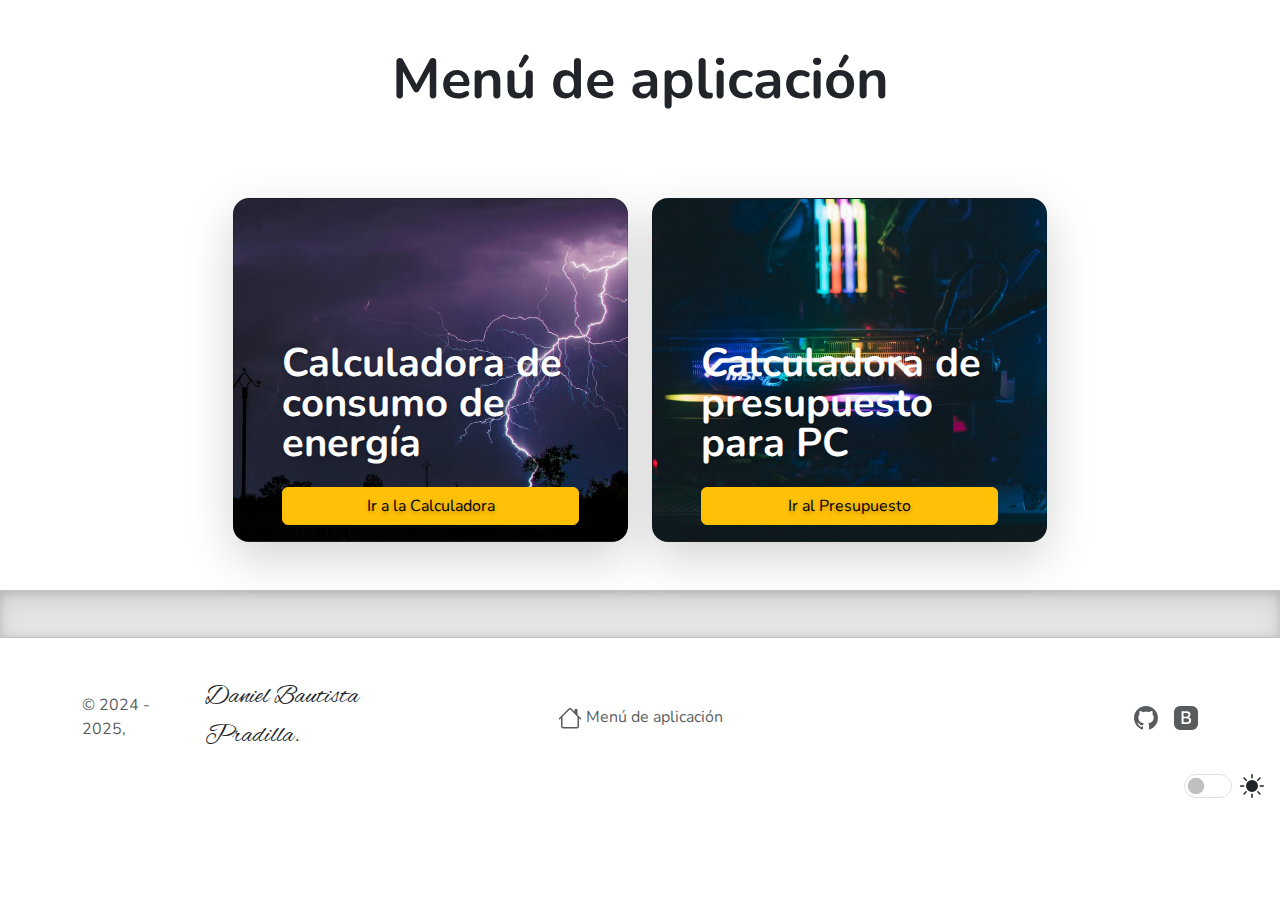
==== commit 4e70add7: "Update, validaciones y separación de scripts" ====
--- a/index.html
+++ b/index.html
@@ -1,5 +1,5 @@
 <!doctype html>
-<html lang="es">
+<html lang="es" data-bs-theme="auto">
 
 <head>
     <meta charset="UTF-8">
@@ -45,7 +45,7 @@
 
                 <div class="col-lg-4">
                     <div class="card card-cover h-100 overflow-hidden text-bg-dark rounded-4 shadow-lg"
-                        style="background-image: url('assets/img/unsplash-photo-1.jpg');">
+                        style="background-image: url('assets/img/rayos.jpg');">
                         <div class="d-flex flex-column h-100 p-5 pb-3 text-white text-shadow-1">
                             <h3 class="pt-5 mt-5 mb-4 display-6 lh-1 fw-bold">Calculadora de consumo de energía</h3>
                             <div class="d-grid gap-2">
@@ -57,7 +57,7 @@
 
                 <div class="col-lg-4">
                     <div class="card card-cover h-100 overflow-hidden text-bg-dark rounded-4 shadow-lg"
-                        style="background-image: url('assets/img/unsplash-photo-2.jpg');">
+                        style="background-image: url('assets/img/pc.jpg');">
                         <div class="d-flex flex-column h-100 p-5 pb-3 text-white text-shadow-1">
                             <h3 class="pt-5 mt-5 mb-4 display-6 lh-1 fw-bold">Calculadora de presupuesto para PC</h3>
                             <div class="d-grid gap-2">
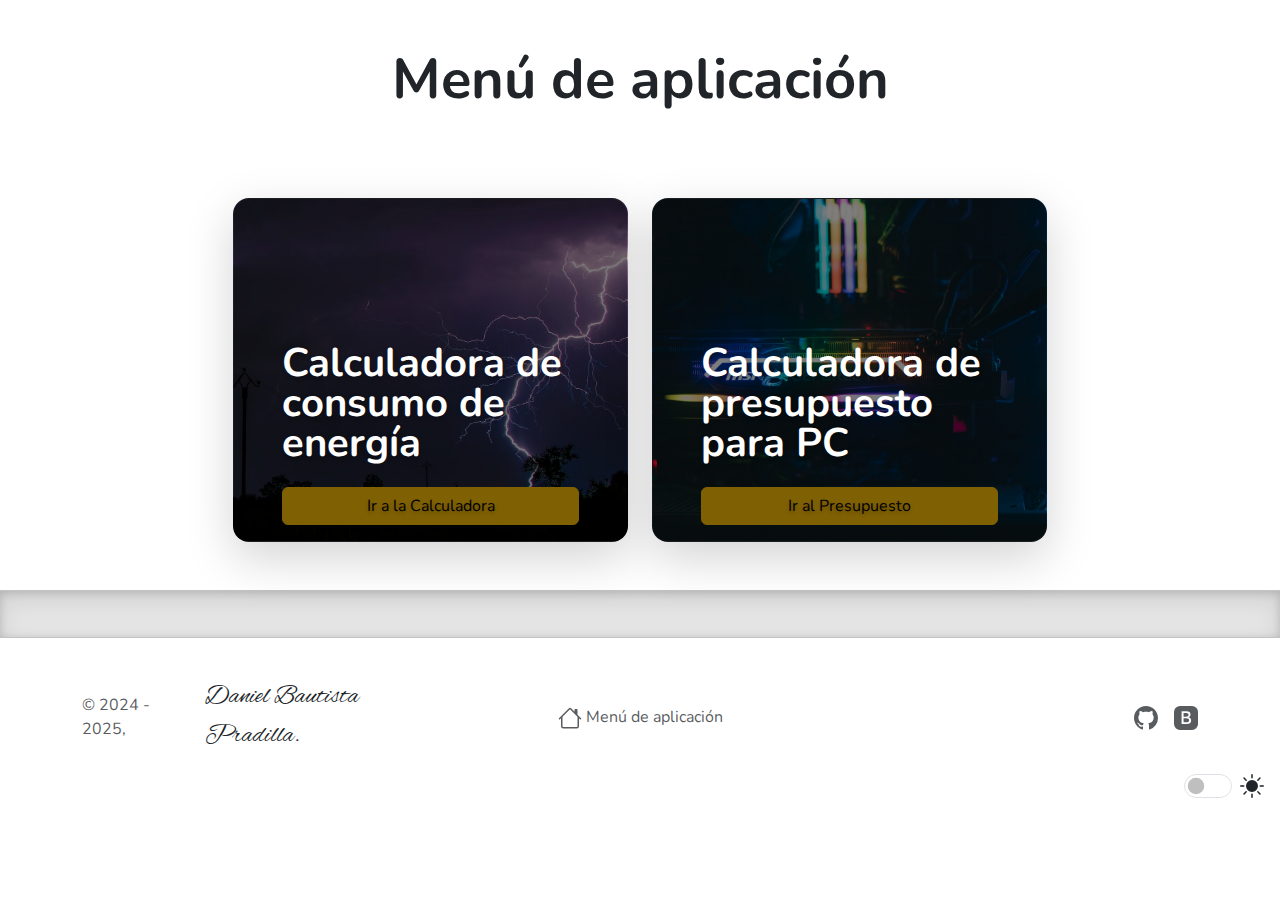
==== commit 60e4f2d5: "Update, fuentes local y sombra card" ====
--- a/index.html
+++ b/index.html
@@ -10,12 +10,6 @@
     <!-- Bootstrap CSS -->
     <link rel="stylesheet" href="assets/bootstrap-5.3.3-dist/css/bootstrap.min.css">
     <link rel="stylesheet" href="assets/bootstrap-icons-1.11.3/font/bootstrap-icons.min.css">
-    <!-- Fuentes -->
-    <link rel="preconnect" href="https://fonts.googleapis.com">
-    <link rel="preconnect" href="https://fonts.gstatic.com" crossorigin>
-    <link
-        href="https://fonts.googleapis.com/css2?family=Alex+Brush&family=Nunito:ital,wght@0,200..1000;1,200..1000&display=swap"
-        rel="stylesheet">
     <!-- CSS -->
     <link rel="stylesheet" href="assets/css/consumo.css">
     <link rel="stylesheet" href="assets/css/normalizev8.0.1.css">
@@ -32,6 +26,20 @@
             xhttp.send();
         }
     </script>
+    <style>
+        .card-cover .overlay {
+            background-color: rgba(0, 0, 0, 0.5);
+            position: absolute;
+            top: 0;
+            left: 0;
+            right: 0;
+            bottom: 0;
+        }
+
+        .card-cover h3 {
+            z-index: 1;
+        }
+    </style>
 </head>
 
 <body onload="loadFooter()">
@@ -39,13 +47,12 @@
         <header class="text-center mb-4">
             <h1 class="fw-bold display-4">Menú de aplicación</h1>
         </header>
-
         <section class="container-fluid px-4">
             <div class="row justify-content-center align-items-stretch g-4 py-5">
-
                 <div class="col-lg-4">
                     <div class="card card-cover h-100 overflow-hidden text-bg-dark rounded-4 shadow-lg"
                         style="background-image: url('assets/img/rayos.jpg');">
+                        <div class="overlay"></div>
                         <div class="d-flex flex-column h-100 p-5 pb-3 text-white text-shadow-1">
                             <h3 class="pt-5 mt-5 mb-4 display-6 lh-1 fw-bold">Calculadora de consumo de energía</h3>
                             <div class="d-grid gap-2">
@@ -54,10 +61,10 @@
                         </div>
                     </div>
                 </div>
-
                 <div class="col-lg-4">
                     <div class="card card-cover h-100 overflow-hidden text-bg-dark rounded-4 shadow-lg"
                         style="background-image: url('assets/img/pc.jpg');">
+                        <div class="overlay"></div>
                         <div class="d-flex flex-column h-100 p-5 pb-3 text-white text-shadow-1">
                             <h3 class="pt-5 mt-5 mb-4 display-6 lh-1 fw-bold">Calculadora de presupuesto para PC</h3>
                             <div class="d-grid gap-2">
@@ -66,15 +73,10 @@
                         </div>
                     </div>
                 </div>
-
             </div>
         </section>
-
         <div id="fall-divider"></div>
-        <!-- Footer -->
         <div id="footer"></div>
-
-        <!-- Cambio dia y noche iconos svg -->
         <svg xmlns="http://www.w3.org/2000/svg" class="d-none">
             <symbol id="moon-stars-fill" viewBox="0 0 16 16">
                 <path
@@ -85,8 +87,6 @@
                     d="M8 12a4 4 0 1 0 0-8 4 4 0 0 0 0 8zM8 0a.5.5 0 0 1 .5.5v2a.5.5 0 0 1-1 0v-2A.5.5 0 0 1 8 0zm0 13a.5.5 0 0 1 .5.5v2a.5.5 0 0 1-1 0v-2A.5.5 0 0 1 8 13zm8-5a.5.5 0 0 1-.5.5h-2a.5.5 0 0 1 0-1h2a.5.5 0 0 1 .5.5zM3 8a.5.5 0 0 1-.5.5h-2a.5.5 0 0 1 0-1h2A.5.5 0 0 1 3 8zm10.657-5.657a.5.5 0 0 1 0 .707l-1.414 1.415a.5.5 0 1 1-.707-.708l1.414-1.414a.5.5 0 0 1 .707 0zm-9.193 9.193a.5.5 0 0 1 0 .707L3.05 13.657a.5.5 0 0 1-.707-.707l1.414-1.414a.5.5 0 0 1 .707 0zm9.193 2.121a.5.5 0 0 1-.707 0l-1.414-1.414a.5.5 0 0 1 .707-.707l1.414 1.414a.5.5 0 0 1 0 .707zM4.464 4.465a.5.5 0 0 1-.707 0L2.343 3.05a.5.5 0 1 1 .707-.707l1.414 1.414a.5.5 0 0 1 0 .708z" />
             </symbol>
         </svg>
-
-        <!-- Cambio dia y noche switch -->
         <div class="position-fixed bottom-0 end-0 custom-margin me-3 bd-mode-toggle">
             <div class="form-check form-switch form-switch-lg">
                 <input class="form-check-input glow" type="checkbox" id="themeSwitch" aria-label="Toggle theme">
@@ -97,7 +97,6 @@
                 </label>
             </div>
         </div>
-
     </main>
     <script src="assets/bootstrap-5.3.3-dist/js/bootstrap.bundle.min.js"></script>
     <script src="assets/js/scripts.js"></script>
--- a/assets/css/consumo.css
+++ b/assets/css/consumo.css
@@ -1,3 +1,32 @@
+@font-face {
+  font-family: "Nunito";
+  src: url("../fonts/Nunito/Nunito-VariableFont_wght.ttf") format("truetype");
+}
+@font-face {
+  font-family: "AlexBrush";
+  src: url("../fonts/AlexBrush/AlexBrush-Regular.ttf") format("truetype");
+}
+
+/* Firma*/
+#miFirma {
+  font-family: "AlexBrush", cursive;
+  font-weight: 400;
+  font-style: normal;
+}
+
+/* General */
+body {
+  font-family: "Nunito", sans-serif;
+  font-optical-sizing: auto;
+  font-weight: 400;
+  font-style: normal;
+}
+
+/* Margen inferior del boton dia y noche */
+.custom-margin {
+  margin-bottom: 6rem;
+}
+
 /* Switch dia y noche */
 .form-switch-lg .form-check-input {
   width: 3rem;
@@ -18,27 +47,6 @@
 
 .theme-dark .theme-icon-active {
   color: white;
-}
-
-/* Firma*/
-#miFirma {
-  font-family: "Alex Brush", cursive;
-  font-weight: 400;
-  font-style: normal;
-}
-
-/* General */
-body {
-  /* Nunito font <weight>: Use a value from 200 to 1000 */
-  font-family: "Nunito", sans-serif;
-  font-optical-sizing: auto;
-  font-weight: 400;
-  font-style: normal;
-}
-
-/* Margen inferior del boton dia y noche */
-.custom-margin {
-  margin-bottom: 6rem;
 }
 
 /* RGB */
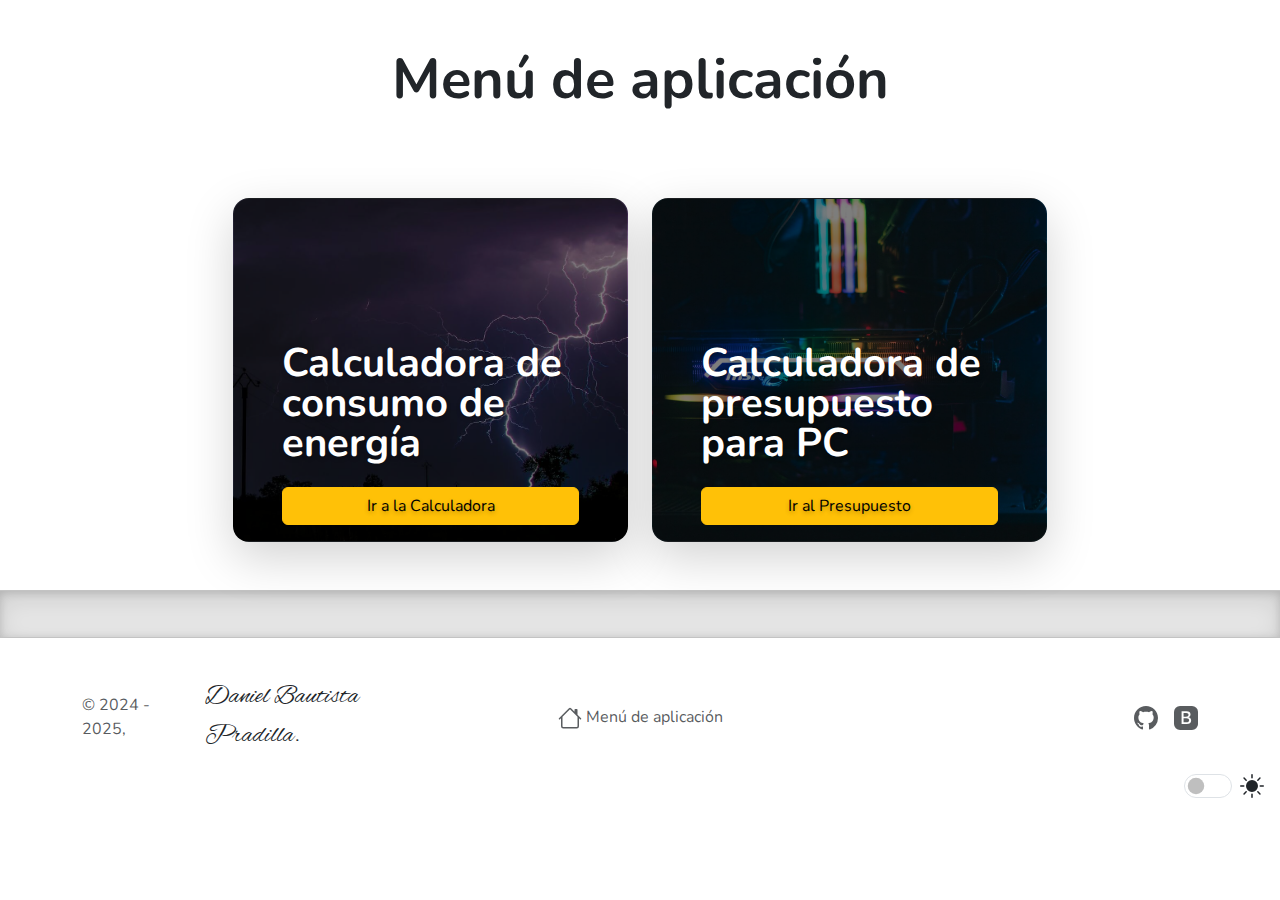
==== commit ff3e5abf: "Update, readme, agradecimientos y overlay fix" ====
--- a/index.html
+++ b/index.html
@@ -34,6 +34,16 @@
             left: 0;
             right: 0;
             bottom: 0;
+            pointer-events: none;
+            z-index: 1;
+            /* Asegúrate de que el overlay tenga un z-index menor */
+        }
+
+        .overlay-button {
+            position: relative;
+            /* Asegúrate de que los botones tengan una posición relativa */
+            z-index: 2;
+            /* Un z-index mayor que el del overlay */
         }
 
         .card-cover h3 {
@@ -56,7 +66,8 @@
                         <div class="d-flex flex-column h-100 p-5 pb-3 text-white text-shadow-1">
                             <h3 class="pt-5 mt-5 mb-4 display-6 lh-1 fw-bold">Calculadora de consumo de energía</h3>
                             <div class="d-grid gap-2">
-                                <a href="calculadora.html" class="btn btn-warning" role="button">Ir a la Calculadora</a>
+                                <a href="calculadora.html" class="btn btn-warning overlay-button" role="button">Ir a la
+                                    Calculadora</a>
                             </div>
                         </div>
                     </div>
@@ -68,7 +79,8 @@
                         <div class="d-flex flex-column h-100 p-5 pb-3 text-white text-shadow-1">
                             <h3 class="pt-5 mt-5 mb-4 display-6 lh-1 fw-bold">Calculadora de presupuesto para PC</h3>
                             <div class="d-grid gap-2">
-                                <a href="presupuesto.html" class="btn btn-warning" role="button">Ir al Presupuesto</a>
+                                <a href="presupuesto.html" class="btn btn-warning overlay-button" role="button">Ir al
+                                    Presupuesto</a>
                             </div>
                         </div>
                     </div>
